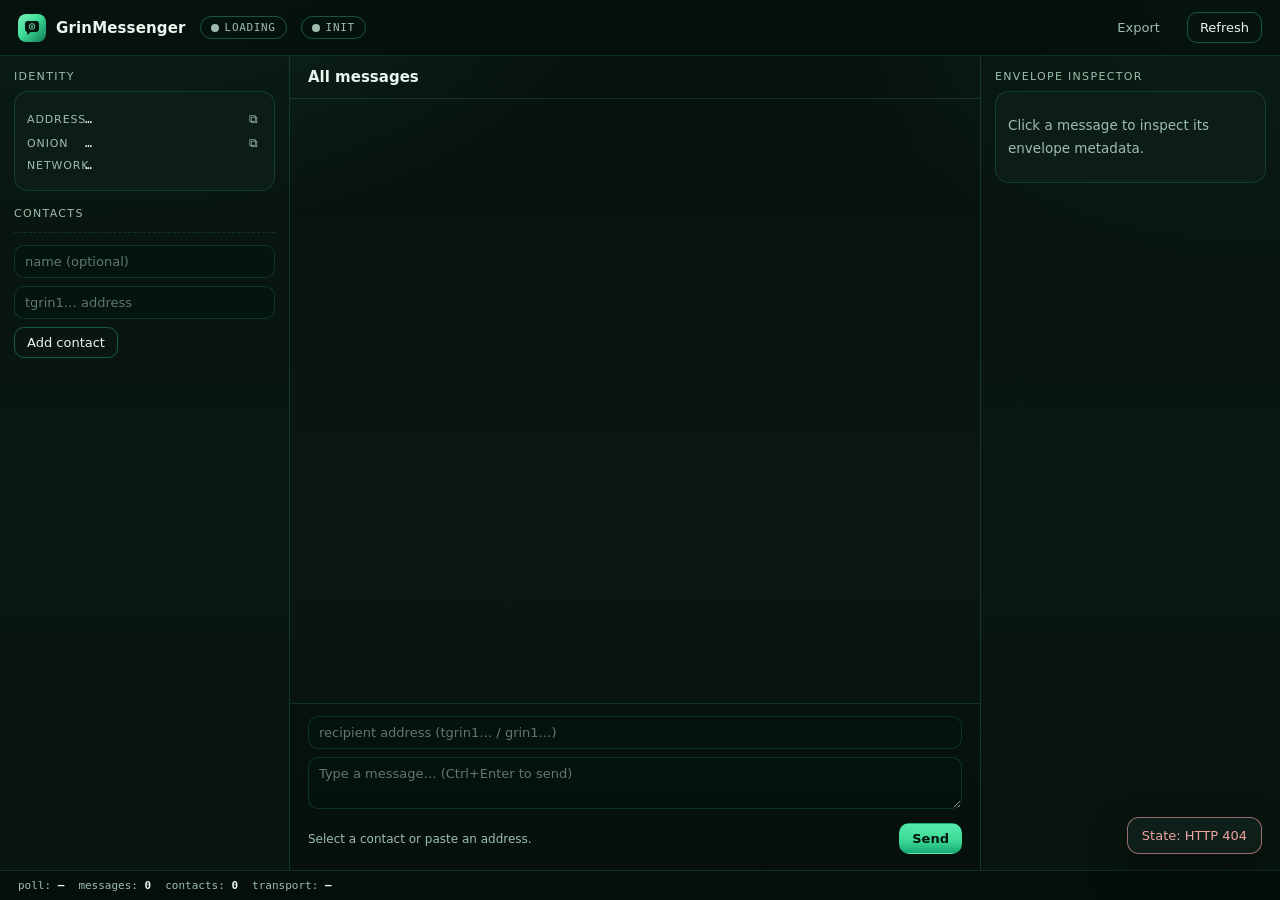
==== crates/flint-messenger-ui/src/ui.html @ e2d4ae64 "Add local web UI (flint-messenger-ui): chat, contacts, envelope inspector, tests, demo screenshot an" ====
<!DOCTYPE html>
<html lang="en">
<head>
<meta charset="utf-8">
<meta name="viewport" content="width=device-width, initial-scale=1">
<title>GrinMessenger UI</title>
<meta name="color-scheme" content="dark">
<style>
:root {
  --bg: #07110d;
  --bg-2: #0a1712;
  --panel: rgba(14, 31, 25, 0.82);
  --panel-solid: #0e1f19;
  --line: rgba(61, 220, 151, 0.16);
  --line-strong: rgba(61, 220, 151, 0.34);
  --ink: #e9f7ef;
  --muted: #9dbdae;
  --mint: #3ddc97;
  --mint-2: #19a974;
  --danger: #f0a4a4;
  --warn: #f0d08a;
  --radius: 14px;
  --mono: ui-monospace, "Cascadia Mono", "SFMono-Regular", Consolas, monospace;
  --font: ui-sans-serif, system-ui, -apple-system, "Segoe UI", Roboto, Arial, sans-serif;
}
* { box-sizing: border-box; }
html, body { height: 100%; }
body {
  margin: 0;
  color: var(--ink);
  font-family: var(--font);
  font-size: 15px;
  background:
    radial-gradient(900px 520px at 8% -10%, rgba(35, 150, 106, 0.22), transparent 62%),
    radial-gradient(700px 460px at 98% 0%, rgba(61, 220, 151, 0.10), transparent 60%),
    linear-gradient(180deg, var(--bg) 0%, var(--bg-2) 60%, #06100c 100%);
  background-attachment: fixed;
}
a { color: var(--mint); text-decoration: none; }
a:hover { color: #8bf3c2; }
button { font-family: inherit; }
code, .mono { font-family: var(--mono); }
.small { font-size: 12px; color: var(--muted); }

.app {
  display: grid;
  grid-template-rows: auto 1fr auto;
  height: 100vh;
  max-width: 1500px;
  margin: 0 auto;
}

header {
  display: flex;
  align-items: center;
  gap: 14px;
  flex-wrap: wrap;
  padding: 12px 18px;
  border-bottom: 1px solid var(--line);
  background: rgba(6, 15, 11, 0.82);
  backdrop-filter: blur(10px);
}
.brand { display: flex; align-items: center; gap: 10px; font-weight: 700; letter-spacing: .01em; }
.brand svg { width: 28px; height: 28px; border-radius: 8px; }
.pill {
  display: inline-flex; align-items: center; gap: 6px;
  border: 1px solid var(--line-strong);
  border-radius: 999px; padding: 4px 10px;
  font-family: var(--mono); font-size: 11px; letter-spacing: .06em; text-transform: uppercase;
  color: var(--muted);
}
.pill .dot { width: 8px; height: 8px; border-radius: 50%; background: var(--muted); display: inline-block; }
.pill.ready { color: #04140e; background: var(--mint); border-color: var(--mint); font-weight: 700; }
.pill.ready .dot { background: #04140e; }
.pill.tor { color: var(--warn); border-color: rgba(240, 208, 138, .5); }
.pill.tor .dot { background: var(--warn); animation: pulse 1.2s infinite; }
.pill.error { color: var(--danger); border-color: rgba(240, 164, 164, .55); }
.pill.error .dot { background: var(--danger); }
@keyframes pulse { 50% { opacity: .25; } }
.spacer { flex: 1; }
.btn {
  border: 1px solid var(--line-strong); background: transparent; color: var(--ink);
  border-radius: 10px; padding: 7px 12px; cursor: pointer; font-size: 13px;
  transition: border-color .15s, background .15s;
}
.btn:hover { border-color: var(--mint); background: rgba(61, 220, 151, .08); }
.btn.primary { background: linear-gradient(180deg, #55e7ab, var(--mint) 55%, var(--mint-2)); color: #04140e; border-color: transparent; font-weight: 700; }
.btn.primary:hover { filter: brightness(1.05); }
.btn.ghost { border-color: transparent; color: var(--muted); }
.btn.ghost:hover { color: var(--ink); }
.btn:disabled { opacity: .5; cursor: not-allowed; }
.btn.icon { padding: 4px 8px; font-family: var(--mono); }

.layout {
  display: grid;
  grid-template-columns: 290px minmax(0, 1fr) 300px;
  min-height: 0;
}
.sidebar, .inspector {
  border-right: 1px solid var(--line);
  background: rgba(10, 24, 18, .55);
  overflow-y: auto;
  padding: 14px;
}
.inspector { border-right: 0; border-left: 1px solid var(--line); }
.section-title {
  margin: 0 0 8px; font-size: 11px; letter-spacing: .12em; text-transform: uppercase; color: var(--muted);
}
.identity-card {
  border: 1px solid var(--line); border-radius: var(--radius);
  padding: 12px; background: var(--panel); margin-bottom: 16px;
}
.identity-card .row { display: flex; align-items: center; gap: 6px; margin: 6px 0; min-width: 0; }
.identity-card .label { width: 52px; color: var(--muted); font-size: 11px; text-transform: uppercase; letter-spacing: .08em; }
.identity-card .value { font-family: var(--mono); font-size: 11.5px; overflow: hidden; text-overflow: ellipsis; white-space: nowrap; flex: 1; }
.copy { border: 0; background: transparent; color: var(--muted); cursor: pointer; font-size: 12px; padding: 2px 4px; border-radius: 6px; }
.copy:hover { color: var(--mint); background: rgba(61, 220, 151, .1); }

.contacts { list-style: none; margin: 0; padding: 0; }
.contacts li {
  display: flex; align-items: center; gap: 8px;
  padding: 9px 10px; border-radius: 10px; cursor: pointer;
  border: 1px solid transparent; margin-bottom: 4px;
}
.contacts li:hover { background: rgba(61, 220, 151, .06); }
.contacts li.active { border-color: var(--line-strong); background: rgba(61, 220, 151, .10); }
.contacts .name { flex: 1; overflow: hidden; text-overflow: ellipsis; white-space: nowrap; font-size: 13.5px; }
.contacts .addr { font-family: var(--mono); font-size: 10.5px; color: var(--muted); }
.contacts li.active .addr { color: #8bd9b7; }
.contacts .del { border: 0; background: transparent; color: var(--muted); cursor: pointer; opacity: 0; font-size: 13px; }
.contacts li:hover .del { opacity: 1; }
.contacts .del:hover { color: var(--danger); }
.add-contact { margin-top: 12px; border-top: 1px dashed var(--line); padding-top: 12px; }
.add-contact input, .compose input, .compose textarea {
  width: 100%; background: rgba(4, 21, 15, .7); color: var(--ink);
  border: 1px solid var(--line); border-radius: 10px; padding: 8px 10px;
  font-family: inherit; font-size: 13px; margin-bottom: 8px; outline: none;
}
.add-contact input:focus, .compose input:focus, .compose textarea:focus { border-color: var(--line-strong); }
.add-contact input::placeholder, .compose input::placeholder, .compose textarea::placeholder { color: rgba(157, 189, 174, .6); }

.chat { display: flex; flex-direction: column; min-width: 0; min-height: 0; }
.chat-head { padding: 12px 18px; border-bottom: 1px solid var(--line); display: flex; align-items: center; gap: 10px; }
.chat-head .peer { font-weight: 700; }
.chat-head .peer small { color: var(--muted); font-weight: 400; font-family: var(--mono); font-size: 11px; }
.messages { flex: 1; overflow-y: auto; padding: 18px; display: flex; flex-direction: column; gap: 10px; }
.msg { max-width: 74%; border-radius: 14px; padding: 9px 12px; border: 1px solid var(--line); background: var(--panel); cursor: pointer; }
.msg.out { align-self: flex-end; background: linear-gradient(180deg, rgba(61, 220, 151, .20), rgba(25, 169, 116, .14)); border-color: var(--line-strong); }
.msg.in { align-self: flex-start; }
.msg.selected { outline: 2px solid var(--mint); outline-offset: 2px; }
.msg .meta { display: flex; gap: 8px; align-items: center; margin-bottom: 4px; color: var(--muted); font-family: var(--mono); font-size: 10.5px; }
.msg .kind { border: 1px solid var(--line); border-radius: 999px; padding: 0 6px; font-size: 9.5px; letter-spacing: .06em; text-transform: uppercase; }
.msg .body { white-space: pre-wrap; word-break: break-word; font-size: 14px; }
.msg .body.slatepack { font-family: var(--mono); font-size: 11px; color: #bfe6d3; }
.msg .peer-addr { color: var(--muted); font-family: var(--mono); font-size: 10px; margin-top: 4px; }
.empty { color: var(--muted); text-align: center; margin: auto; padding: 30px; font-size: 13.5px; line-height: 1.7; }

.compose { border-top: 1px solid var(--line); padding: 12px 18px 16px; background: rgba(6, 15, 11, .55); }
.compose .row { display: flex; gap: 10px; }
.compose textarea { min-height: 52px; resize: vertical; margin-bottom: 0; }
.compose .send-row { display: flex; align-items: center; gap: 10px; margin-top: 10px; }
.compose .hint { flex: 1; }

.inspector .card { border: 1px solid var(--line); border-radius: var(--radius); background: var(--panel); padding: 12px; }
.inspector dl { margin: 0; display: grid; grid-template-columns: 92px 1fr; gap: 6px 10px; font-size: 11.5px; }
.inspector dt { color: var(--muted); }
.inspector dd { margin: 0; font-family: var(--mono); word-break: break-all; }
.inspector .json {
  margin-top: 10px; border-top: 1px dashed var(--line); padding-top: 10px;
  font-family: var(--mono); font-size: 10.5px; color: #bfe6d3; white-space: pre-wrap; word-break: break-all;
  max-height: 260px; overflow-y: auto;
}
.inspector .empty { padding: 10px 0; text-align: left; }

.statusbar {
  display: flex; flex-wrap: wrap; gap: 14px; align-items: center;
  border-top: 1px solid var(--line); padding: 8px 18px;
  font-family: var(--mono); font-size: 11px; color: var(--muted);
  background: rgba(6, 15, 11, .8);
}
.statusbar b { color: var(--ink); font-weight: 600; }
.statusbar .err { color: var(--danger); overflow: hidden; text-overflow: ellipsis; white-space: nowrap; max-width: 46ch; }

#toast {
  position: fixed; right: 18px; bottom: 46px; max-width: 420px;
  border: 1px solid var(--line-strong); background: var(--panel-solid); color: var(--ink);
  border-radius: 12px; padding: 10px 14px; font-size: 13px; box-shadow: 0 18px 40px rgba(0,0,0,.45);
  opacity: 0; transform: translateY(6px); transition: opacity .18s, transform .18s; pointer-events: none; z-index: 50;
}
#toast.show { opacity: 1; transform: none; }
#toast.error { border-color: rgba(240,164,164,.6); color: var(--danger); }

@media (max-width: 1100px) {
  .layout { grid-template-columns: 250px minmax(0, 1fr); }
  .inspector { display: none; }
}
@media (max-width: 760px) {
  .layout { grid-template-columns: 1fr; }
  .sidebar { display: none; }
  header { padding: 10px 12px; }
  .messages, .compose, .chat-head { padding-left: 12px; padding-right: 12px; }
}
</style>
</head>
<body>
<div class="app">
  <header>
    <div class="brand">
      <svg viewBox="0 0 64 64" aria-hidden="true">
        <defs><linearGradient id="mg" x1="0" y1="0" x2="1" y2="1">
          <stop offset="0" stop-color="#7bf0b8"/><stop offset="0.45" stop-color="#3ddc97"/><stop offset="1" stop-color="#0f7a55"/>
        </linearGradient></defs>
        <rect width="64" height="64" rx="14" fill="url(#mg)"/>
        <path d="M16 22c0-3.3 2.7-6 6-6h20c3.3 0 6 2.7 6 6v13c0 3.3-2.7 6-6 6H29l-8 7v-7h.2A6 6 0 0 1 16 35z" fill="#04150f"/>
        <circle cx="32" cy="28.5" r="6.4" fill="none" stroke="#7bf0b8" stroke-width="2"/>
        <circle cx="32" cy="28.5" r="2.2" fill="#7bf0b8"/>
      </svg>
      <span>GrinMessenger</span>
    </div>
    <span id="modePill" class="pill"><span class="dot"></span><span id="modeText">loading</span></span>
    <span id="statusPill" class="pill"><span class="dot"></span><span id="statusText">init</span></span>
    <span class="spacer"></span>
    <button class="btn ghost" id="exportBtn" title="Download transcript JSON">Export</button>
    <button class="btn" id="refreshBtn" title="Refresh now">Refresh</button>
  </header>

  <div class="layout">
    <aside class="sidebar">
      <div class="section-title">Identity</div>
      <div class="identity-card">
        <div class="row"><span class="label">address</span><span class="value" id="idAddress">…</span>
          <button class="copy" data-copy="idAddress" title="Copy address">⧉</button></div>
        <div class="row"><span class="label">onion</span><span class="value" id="idOnion">…</span>
          <button class="copy" data-copy="idOnion" title="Copy onion">⧉</button></div>
        <div class="row"><span class="label">network</span><span class="value" id="idNetwork">…</span></div>
      </div>

      <div class="section-title">Contacts</div>
      <ul class="contacts" id="contactList"></ul>
      <div class="add-contact">
        <input id="newName" placeholder="name (optional)" maxlength="64">
        <input id="newAddress" placeholder="tgrin1… address" spellcheck="false">
        <button class="btn" id="addBtn">Add contact</button>
      </div>
    </aside>

    <section class="chat">
      <div class="chat-head">
        <span class="peer" id="chatPeer">All messages</span>
        <span class="small" id="chatPeerAddr"></span>
        <span class="spacer"></span>
        <span class="small" id="chatCount"></span>
      </div>
      <div class="messages" id="messages"></div>
      <div class="compose">
        <div class="row">
          <div style="flex:1">
            <input id="toInput" placeholder="recipient address (tgrin1… / grin1…)" spellcheck="false">
            <textarea id="textInput" placeholder="Type a message… (Ctrl+Enter to send)"></textarea>
          </div>
        </div>
        <div class="send-row">
          <span class="hint small" id="sendHint">Select a contact or paste an address.</span>
          <button class="btn primary" id="sendBtn">Send</button>
        </div>
      </div>
    </section>

    <aside class="inspector">
      <div class="section-title">Envelope inspector</div>
      <div class="card" id="inspectorCard">
        <div class="empty">Click a message to inspect its envelope metadata.</div>
      </div>
    </aside>
  </div>

  <footer class="statusbar">
    <span>poll: <b id="sbPoll">—</b></span>
    <span>messages: <b id="sbMessages">0</b></span>
    <span>contacts: <b id="sbContacts">0</b></span>
    <span>transport: <b id="sbTransport">—</b></span>
    <span class="err" id="sbError"></span>
  </footer>
</div>
<div id="toast"></div>

<script>
"use strict";
const $ = (id) => document.getElementById(id);
let state = null;
let activePeer = "";
let selectedId = "";
let toastTimer = 0;

function toast(message, isError) {
  const el = $("toast");
  el.textContent = message;
  el.className = "show" + (isError ? " error" : "");
  clearTimeout(toastTimer);
  toastTimer = setTimeout(() => { el.className = ""; }, 4200);
}

function shortAddr(value) {
  if (!value) return "";
  if (value.length <= 22) return value;
  return value.slice(0, 12) + "…" + value.slice(-6);
}

function copyFrom(id) {
  const el = $(id);
  const text = el ? el.textContent : "";
  if (!text || text === "…") return;
  if (navigator.clipboard && navigator.clipboard.writeText) {
    navigator.clipboard.writeText(text).then(() => toast("Copied")).catch(() => toast("Copy failed", true));
  } else {
    toast("Clipboard unavailable", true);
  }
}

async function api(path, options) {
  const response = await fetch(path, options);
  let data = null;
  try { data = await response.json(); } catch (error) { data = null; }
  if (!response.ok) {
    const message = data && data.error ? data.error : ("HTTP " + response.status);
    throw new Error(message);
  }
  return data;
}

function statusPill(phase) {
  const el = $("statusPill");
  el.className = "pill";
  if (phase === "ready") el.classList.add("ready");
  else if (phase === "error") el.classList.add("error");
  else el.classList.add("tor");
  $("statusText").textContent = phase || "init";
}

function renderIdentity() {
  if (!state) return;
  const identity = state.identity || {};
  $("idAddress").textContent = identity.address || "";
  $("idOnion").textContent = identity.onion || "";
  $("idNetwork").textContent = identity.network || "";
  const mode = state.mode || {};
  $("modePill").className = "pill";
  $("modeText").textContent = (mode.kind || "?") + (mode.plain ? " · plain" : "") + (mode.kind === "direct" ? " · arti" : "");
  $("sbTransport").textContent = mode.fetch_url || mode.label || "—";
}

function renderContacts() {
  const list = $("contactList");
  list.textContent = "";
  const all = document.createElement("li");
  all.className = activePeer ? "" : "active";
  const allName = document.createElement("span");
  allName.className = "name";
  allName.textContent = "All messages";
  all.appendChild(allName);
  all.addEventListener("click", () => { activePeer = ""; $("toInput").value = ""; render(); });
  list.appendChild(all);

  (state.contacts || []).forEach((contact) => {
    const li = document.createElement("li");
    if (activePeer === contact.address) li.className = "active";
    const name = document.createElement("span");
    name.className = "name";
    name.textContent = contact.name;
    const addr = document.createElement("span");
    addr.className = "addr";
    addr.textContent = shortAddr(contact.address);
    const del = document.createElement("button");
    del.className = "del";
    del.title = "Remove contact";
    del.textContent = "✕";
    del.addEventListener("click", (event) => {
      event.stopPropagation();
      removeContact(contact.address);
    });
    li.appendChild(name);
    li.appendChild(addr);
    li.appendChild(del);
    li.addEventListener("click", () => {
      activePeer = contact.address;
      $("toInput").value = contact.address;
      render();
    });
    list.appendChild(li);
  });
  $("sbContacts").textContent = (state.contacts || []).length;
  $("chatPeer").textContent = activePeer
    ? ((state.contacts || []).find((c) => c.address === activePeer) || {}).name || "Peer"
    : "All messages";
  $("chatPeerAddr").textContent = activePeer ? shortAddr(activePeer) : "";
}

function messageMatches(message) {
  return !activePeer || message.peer === activePeer;
}

function renderMessages() {
  const container = $("messages");
  container.textContent = "";
  const messages = (state.messages || []).filter(messageMatches);
  $("chatCount").textContent = messages.length + " shown";
  if (messages.length === 0) {
    const empty = document.createElement("div");
    empty.className = "empty";
    empty.textContent = "No messages here yet. Set a recipient address below, or wait for the relay/onion to deliver.";
    container.appendChild(empty);
    return;
  }
  messages.forEach((message) => {
    const bubble = document.createElement("div");
    bubble.className = "msg " + (message.direction === "out" ? "out" : "in");
    if (message.id === selectedId) bubble.classList.add("selected");
    const meta = document.createElement("div");
    meta.className = "meta";
    const when = document.createElement("span");
    when.textContent = formatTime(message.created_at);
    const kind = document.createElement("span");
    kind.className = "kind";
    kind.textContent = message.kind;
    const dir = document.createElement("span");
    dir.textContent = message.direction === "out" ? "sent" : "received";
    meta.appendChild(when);
    meta.appendChild(kind);
    meta.appendChild(dir);
    const body = document.createElement("div");
    body.className = "body" + (message.kind === "slatepack" ? " slatepack" : "");
    const text = message.text || "";
    body.textContent = message.kind === "slatepack"
      ? (text.length > 220 ? text.slice(0, 220) + "…" : text)
      : text;
    const peer = document.createElement("div");
    peer.className = "peer-addr";
    peer.textContent = message.direction === "out" ? ("to " + shortAddr(message.peer)) : ("from " + shortAddr(message.peer));
    bubble.appendChild(meta);
    bubble.appendChild(body);
    bubble.appendChild(peer);
    bubble.addEventListener("click", () => { selectedId = message.id; renderMessages(); renderInspector(); });
    container.appendChild(bubble);
  });
  container.scrollTop = container.scrollHeight;
}

function inspectorRow(label, value) {
  const dt = document.createElement("dt");
  dt.textContent = label;
  const dd = document.createElement("dd");
  dd.textContent = value === undefined || value === null ? "—" : String(value);
  return [dt, dd];
}

function renderInspector() {
  const card = $("inspectorCard");
  card.textContent = "";
  const messages = state.messages || [];
  const message = messages.find((m) => m.id === selectedId) || messages[messages.length - 1];
  if (!message) {
    const empty = document.createElement("div");
    empty.className = "empty";
    empty.textContent = "Click a message to inspect its envelope metadata.";
    card.appendChild(empty);
    return;
  }
  const dl = document.createElement("dl");
  const rows = [
    ["id", message.id],
    ["direction", message.direction],
    ["kind", message.kind],
    ["route", message.route],
    ["peer", shortAddr(message.peer)],
    ["created_at", message.created_at],
    ["ttl", message.ttl + " s"],
    ["pow_bits", message.pow_bits],
    ["size", (message.text || "").length + " chars (payload)"],
  ];
  rows.forEach(([label, value]) => inspectorRow(label, value).forEach((node) => dl.appendChild(node)));
  card.appendChild(dl);
  const jsonBox = document.createElement("div");
  jsonBox.className = "json";
  jsonBox.textContent = JSON.stringify({
    id: message.id,
    direction: message.direction,
    peer: message.peer,
    kind: message.kind,
    created_at: message.created_at,
    ttl: message.ttl,
    pow_bits: message.pow_bits,
    route: message.route,
    note: "payload shown locally; ciphertext/signature are not exposed by this UI",
  }, null, 2);
  card.appendChild(jsonBox);
}

function formatTime(unix) {
  if (!unix) return "";
  const date = new Date(unix * 1000);
  const now = new Date();
  const sameDay = date.toDateString() === now.toDateString();
  const time = date.toLocaleTimeString([], { hour: "2-digit", minute: "2-digit" });
  return sameDay ? time : date.toLocaleDateString([], { month: "short", day: "numeric" }) + " " + time;
}

function renderStatus() {
  if (!state) return;
  const status = state.status || {};
  statusPill(status.phase);
  const detail = status.detail || "";
  $("statusText").textContent = status.phase || "init";
  $("modePill").title = detail;
  $("sbPoll").textContent = status.last_poll_unix
    ? new Date(status.last_poll_unix * 1000).toLocaleTimeString([], { hour: "2-digit", minute: "2-digit", second: "2-digit" })
    : "—";
  $("sbMessages").textContent = (state.counts && state.counts.messages) || 0;
  $("sbError").textContent = status.last_error || "";
  const sendReady = !!status.send_ready;
  $("sendBtn").disabled = !sendReady;
  $("sendHint").textContent = sendReady
    ? (state.mode && state.mode.kind === "direct" ? "Direct onion: recipient must be online." : "Relay: message will be stored until the recipient fetches it.")
    : (status.detail || "Transport is starting…");
}

function render() {
  if (!state) return;
  renderIdentity();
  renderContacts();
  renderMessages();
  renderInspector();
  renderStatus();
  const to = $("toInput").value;
  if (!to && activePeer) $("toInput").value = activePeer;
}

async function refresh() {
  try {
    state = await api("/api/state");
    render();
  } catch (error) {
    toast("State: " + error.message, true);
  }
}

async function sendMessage() {
  const to = $("toInput").value.trim();
  const text = $("textInput").value;
  if (!to) { toast("Recipient address is required", true); $("toInput").focus(); return; }
  if (!text.trim()) { toast("Message is empty", true); $("textInput").focus(); return; }
  $("sendBtn").disabled = true;
  try {
    const result = await api("/api/send", {
      method: "POST",
      headers: { "Content-Type": "application/json" },
      body: JSON.stringify({ to, text }),
    });
    $("textInput").value = "";
    selectedId = result.id;
    toast("Sent · " + shortAddr(to));
    await refresh();
  } catch (error) {
    toast("Send: " + error.message, true);
  } finally {
    $("sendBtn").disabled = false;
  }
}

async function addContact() {
  const name = $("newName").value.trim();
  const address = $("newAddress").value.trim();
  if (!address) { toast("Address is required", true); return; }
  try {
    await api("/api/contacts", {
      method: "POST",
      headers: { "Content-Type": "application/json" },
      body: JSON.stringify({ name, address }),
    });
    $("newName").value = "";
    $("newAddress").value = "";
    toast("Contact added");
    await refresh();
  } catch (error) {
    toast("Contact: " + error.message, true);
  }
}

async function removeContact(address) {
  try {
    await api("/api/contacts/remove", {
      method: "POST",
      headers: { "Content-Type": "application/json" },
      body: JSON.stringify({ address }),
    });
    if (activePeer === address) activePeer = "";
    await refresh();
  } catch (error) {
    toast("Contact: " + error.message, true);
  }
}

function exportTranscript() {
  fetch("/api/export")
    .then((response) => response.json())
    .then((data) => {
      const blob = new Blob([JSON.stringify(data, null, 2)], { type: "application/json" });
      const url = URL.createObjectURL(blob);
      const link = document.createElement("a");
      link.href = url;
      link.download = "grinmessenger-transcript.json";
      document.body.appendChild(link);
      link.click();
      link.remove();
      URL.revokeObjectURL(url);
      toast("Transcript exported");
    })
    .catch((error) => toast("Export: " + error.message, true));
}

document.addEventListener("click", (event) => {
  const target = event.target;
  if (target && target.dataset && target.dataset.copy) copyFrom(target.dataset.copy);
});
$("sendBtn").addEventListener("click", sendMessage);
$("refreshBtn").addEventListener("click", refresh);
$("addBtn").addEventListener("click", addContact);
$("exportBtn").addEventListener("click", exportTranscript);
$("toInput").addEventListener("input", (event) => {
  const value = event.target.value.trim();
  const contact = (state && state.contacts ? state.contacts : []).find((c) => c.address === value);
  activePeer = contact ? contact.address : "";
});
$("textInput").addEventListener("keydown", (event) => {
  if (event.key === "Enter" && (event.ctrlKey || event.metaKey)) {
    event.preventDefault();
    sendMessage();
  }
});
refresh();
setInterval(refresh, 2000);
</script>
</body>
</html>
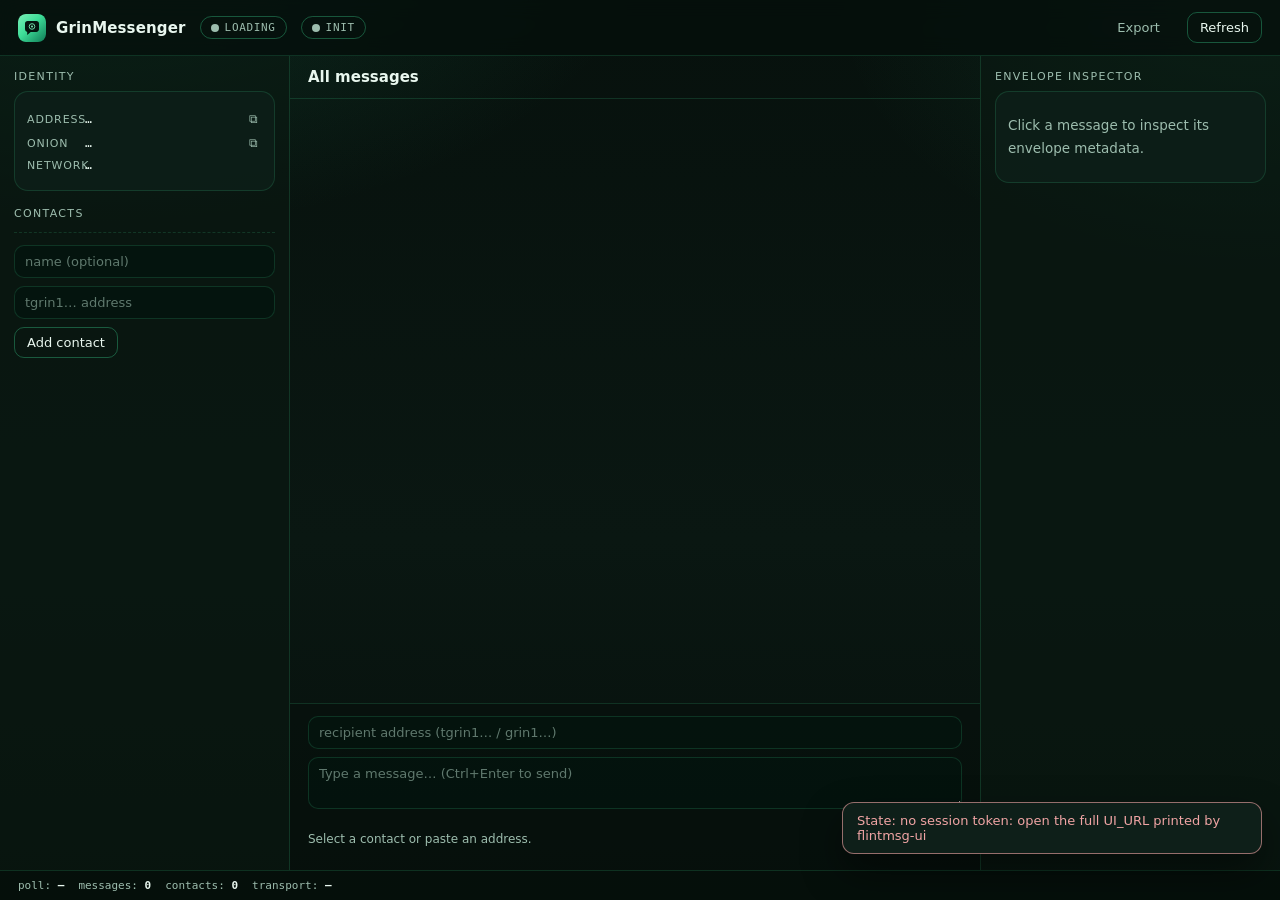
==== commit 6777d2cd: "Security hardening: UI/console browser guards, signed relay fetch proofs, canonical UUIDs, direct-mo" ====
--- a/crates/flint-messenger-ui/src/ui.html
+++ b/crates/flint-messenger-ui/src/ui.html
@@ -317,8 +317,34 @@
   }
 }
 
+// Session token: flintmsg-ui prints UI_URL=http://127.0.0.1:PORT/#token=...
+// The fragment never reaches the server; keep it for this tab and strip it
+// from the address bar so it does not linger in history or screenshots.
+const SESSION_TOKEN = (() => {
+  let token = "";
+  const match = /(?:^|[#&])token=([A-Za-z0-9_-]+)/.exec(location.hash || "");
+  if (match) {
+    token = match[1];
+    try { sessionStorage.setItem("flintmsg-ui-token", token); } catch (error) { /* storage off */ }
+    try { window.history.replaceState(null, "", location.pathname + location.search); } catch (error) { /* ignore */ }
+  } else {
+    try { token = sessionStorage.getItem("flintmsg-ui-token") || ""; } catch (error) { token = ""; }
+  }
+  return token;
+})();
+
+function withToken(options) {
+  const opts = Object.assign({}, options || {});
+  opts.headers = Object.assign({}, opts.headers || {}, { "X-Flint-UI-Token": SESSION_TOKEN });
+  opts.cache = "no-store";
+  return opts;
+}
+
 async function api(path, options) {
-  const response = await fetch(path, options);
+  if (!SESSION_TOKEN) {
+    throw new Error("no session token: open the full UI_URL printed by flintmsg-ui");
+  }
+  const response = await fetch(path, withToken(options));
   let data = null;
   try { data = await response.json(); } catch (error) { data = null; }
   if (!response.ok) {
@@ -600,8 +626,11 @@
 }
 
 function exportTranscript() {
-  fetch("/api/export")
-    .then((response) => response.json())
+  fetch("/api/export", withToken())
+    .then((response) => {
+      if (!response.ok) throw new Error("HTTP " + response.status);
+      return response.json();
+    })
     .then((data) => {
       const blob = new Blob([JSON.stringify(data, null, 2)], { type: "application/json" });
       const url = URL.createObjectURL(blob);
